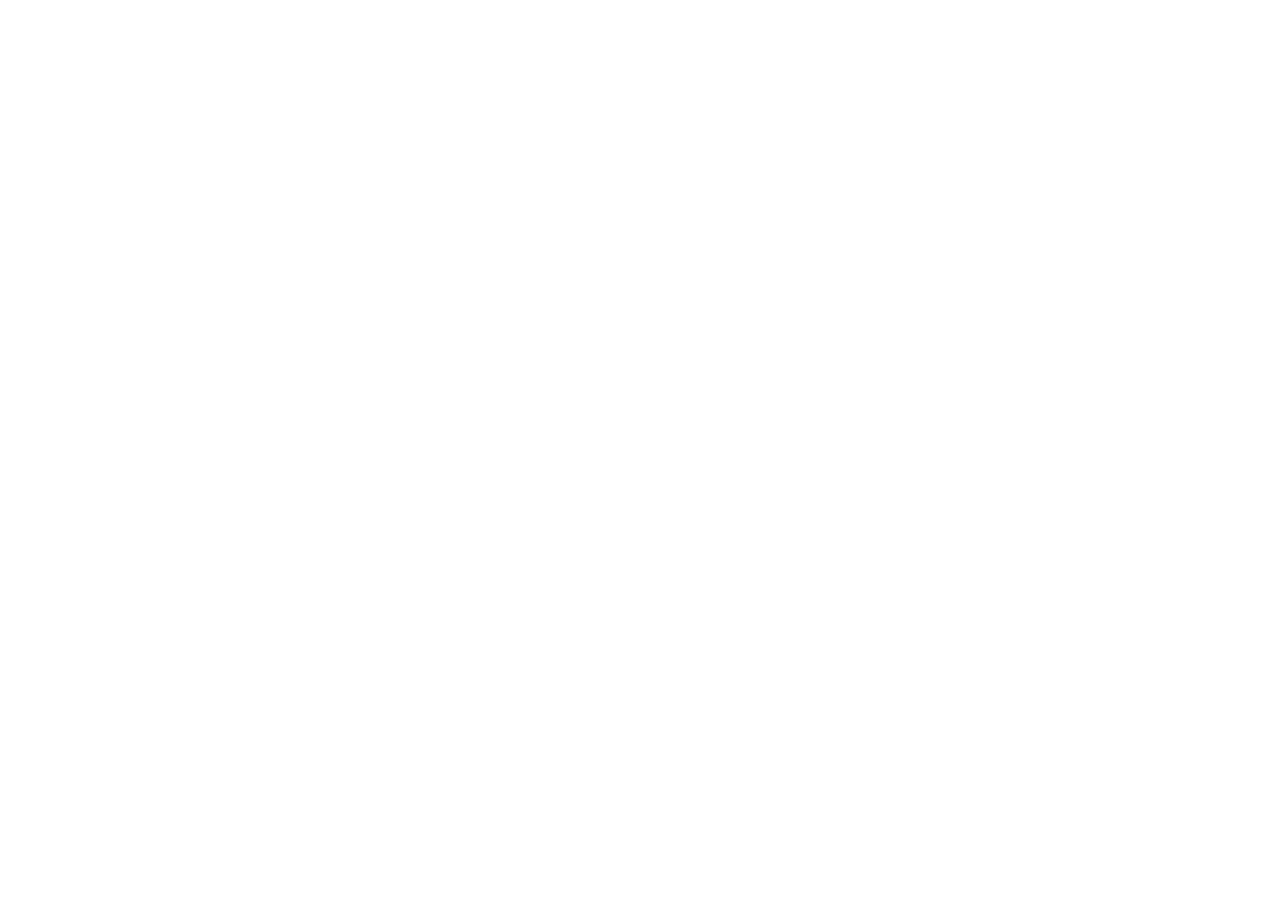
==== index.html @ 256f070d "Criei a página principal" ====
<!DOCTYPE html>
<html lang="pt-br">
<head>
    <meta charset="UTF-8">
    <meta http-equiv="X-UA-Compatible" content="IE=edge">
    <meta name="viewport" content="width=device-width, initial-scale=1.0">
    <link rel="shortcut icon" href="favicon.ico.ico" type="image/x-icon">
    <title>Projeto Redes Sociais</title>
</head>
<body>
    
</body>
</html>
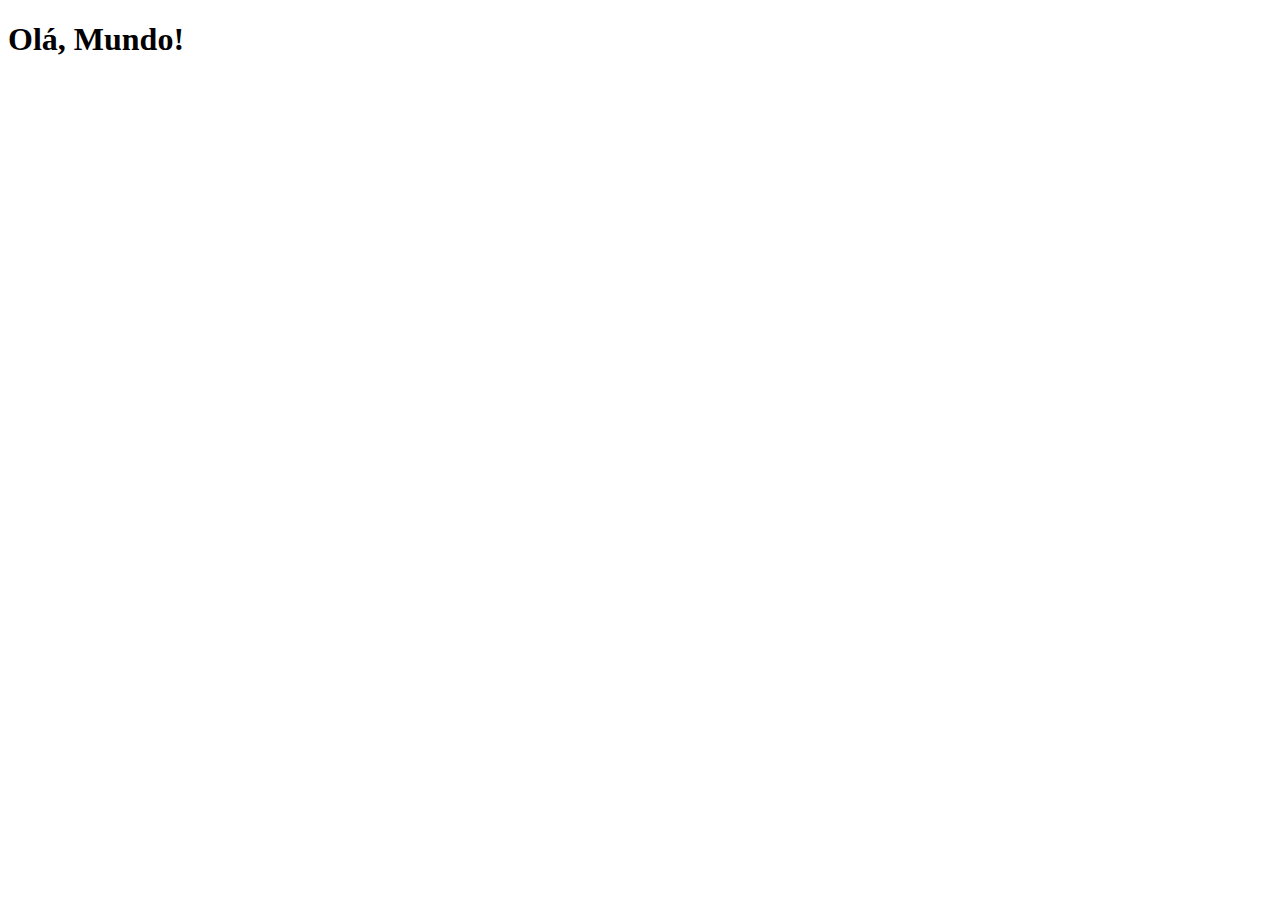
==== commit a6d1cc54: "Update index.html" ====
--- a/index.html
+++ b/index.html
@@ -8,6 +8,6 @@
     <title>Projeto Redes Sociais</title>
 </head>
 <body>
-    
+    <h1>Olá, Mundo!</h1>
 </body>
 </html>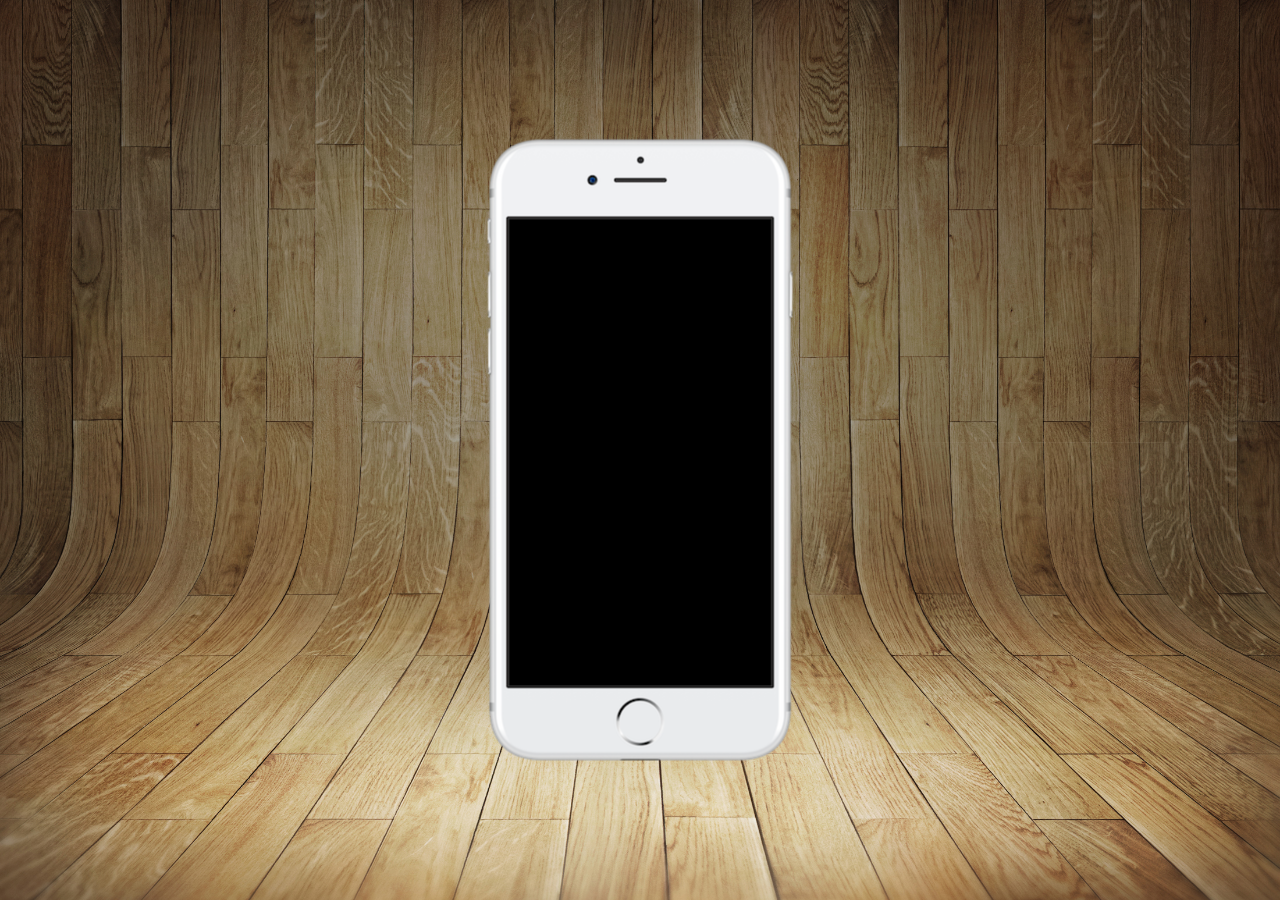
==== commit b277d832: "colocando celular na tela" ====
--- a/index.html
+++ b/index.html
@@ -5,9 +5,17 @@
     <meta http-equiv="X-UA-Compatible" content="IE=edge">
     <meta name="viewport" content="width=device-width, initial-scale=1.0">
     <link rel="shortcut icon" href="favicon.ico.ico" type="image/x-icon">
+    <link rel="stylesheet" href="estilo/style.css">
     <title>Projeto Redes Sociais</title>
 </head>
 <body>
-    <h1>Olá, Mundo!</h1>
+   <main>
+    <section id="telefone">
+
+    </section>
+    <section id="redes sociais">
+
+    </section>
+   </main>
 </body>
 </html>--- a/estilo/style.css
+++ b/estilo/style.css
@@ -0,0 +1,35 @@
+@charset "UTF-8";
+
+* {
+    margin: 0px;
+    padding: 0px;
+    font-family: Arial, Helvetica, sans-serif;
+}
+
+html, body {
+    height: 100vh;
+    width: 100vw;
+    background-color: black;
+}
+
+body {
+    background: url('../imagens/fundo-madeira.jpg') no-repeat top center;
+    background-size: cover;
+    background-attachment: fixed;
+}
+
+main {
+    position: relative;
+    height: 100vh;
+}
+
+section#telefone {
+    position: absolute;
+    top: 50%;
+    left: 50%;
+    transform: translate(-50%, -50%);
+
+    height: 627px;
+    width: 311px;
+    background: url('../imagens/frame-iphone.png') no-repeat;
+}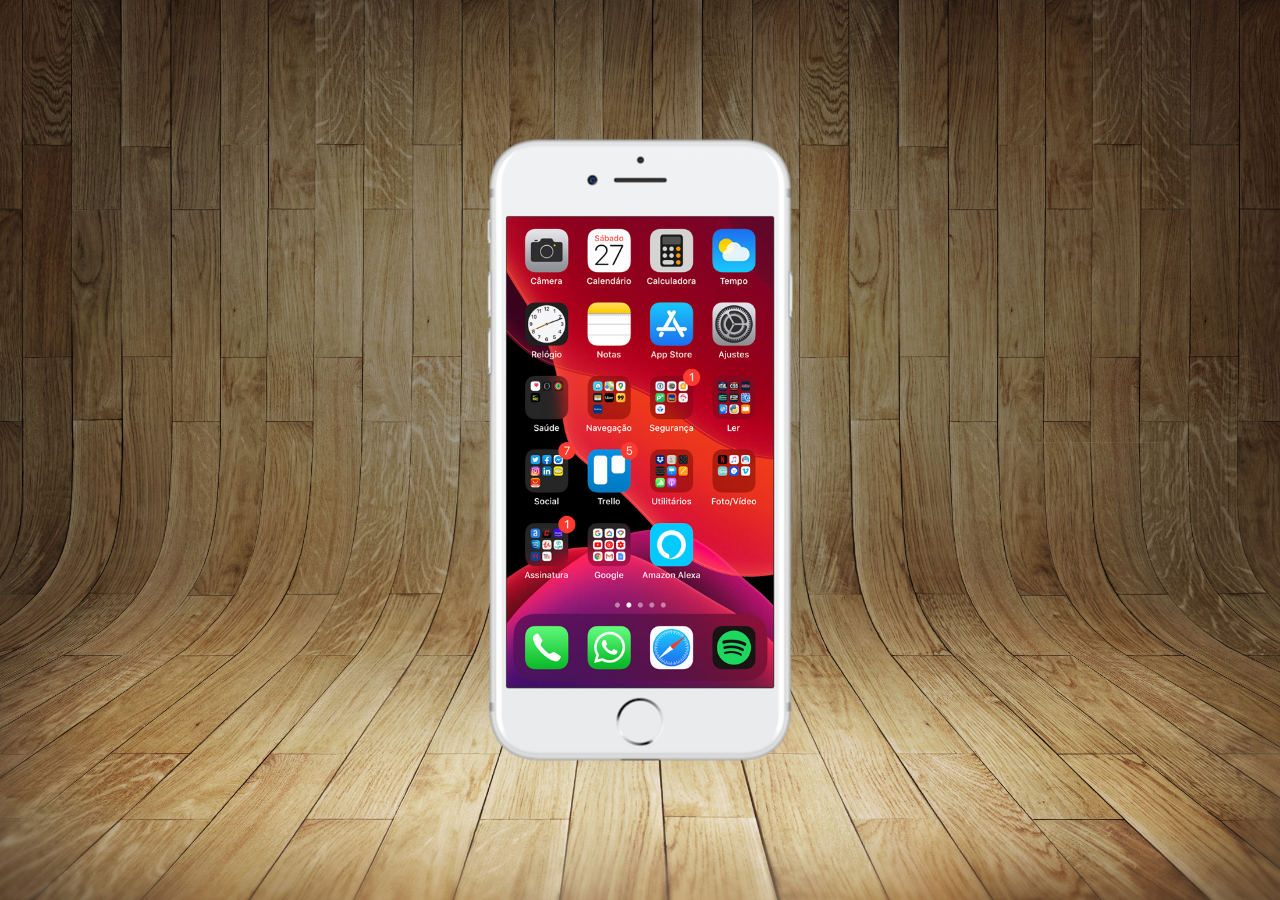
==== commit ee620b78: "criei a tela home" ====
--- a/index.html
+++ b/index.html
@@ -11,7 +11,7 @@
 <body>
    <main>
     <section id="telefone">
-
+        <iframe src="home.html" name="tela" id="tela" frameborder="0"></iframe>
     </section>
     <section id="redes sociais">
 
--- a/estilo/style.css
+++ b/estilo/style.css
@@ -32,4 +32,12 @@
     height: 627px;
     width: 311px;
     background: url('../imagens/frame-iphone.png') no-repeat;
+}
+
+iframe#tela {
+    position: relative;
+    top: 80px;
+    left: 22px;
+    width: 267px;
+    height: 471px;
 }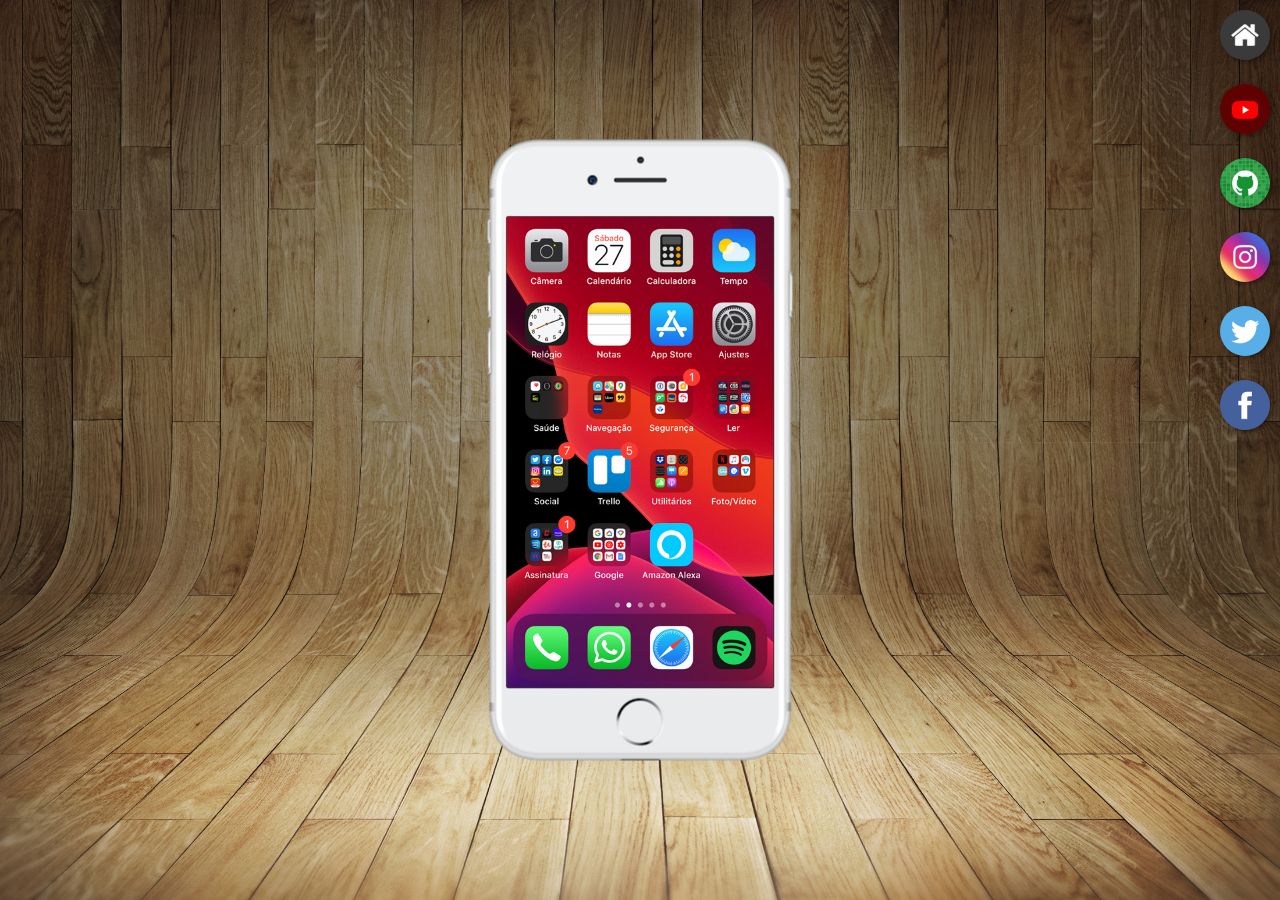
==== commit 18309997: "Criei botões da lateral" ====
--- a/index.html
+++ b/index.html
@@ -13,8 +13,13 @@
     <section id="telefone">
         <iframe src="home.html" name="tela" id="tela" frameborder="0"></iframe>
     </section>
-    <section id="redes sociais">
-
+    <section id="redes-sociais">
+        <a href="#" target="tela"><img src="imagens/logo-home.jpg" alt="home"></a><br>
+        <a href="#" target="tela"><img src="imagens/logo-youtube.jpg" alt="youtube"></a><br>
+        <a href="#" target="tela"><img src="imagens/logo-github.jpg" alt="github"></a><br>
+        <a href="#" target="tela"><img src="imagens/logo-instagram.jpg" alt="instagram"></a><br>
+        <a href="#" target="tela"><img src="imagens/logo-twitter.jpg" alt="twitter"></a><br>
+        <a href="#" target="tela"><img src="imagens/logo-facebook.jpg" alt="facebook"></a><br>
     </section>
    </main>
 </body>
--- a/estilo/style.css
+++ b/estilo/style.css
@@ -40,4 +40,24 @@
     left: 22px;
     width: 267px;
     height: 471px;
+}
+
+section#redes-sociais {
+    text-align: right;
+
+}
+
+section#redes-sociais img {
+    width: 50px;
+    border-radius: 50%;
+    margin: 10px;
+    box-shadow: 2px 2px 5px  rgba(0, 0, 0, 0.400);
+    box-sizing: border-box;
+}
+
+section#redes-sociais img:hover {
+    border: 2px solid rgba(255, 255, 255, 0.600);
+    transform: translate(-4px, -4px);
+    box-shadow: 5px 5px 10px rgba(0, 0, 0, 0.600);
+    transition: transform .3s, border 1s;
 }